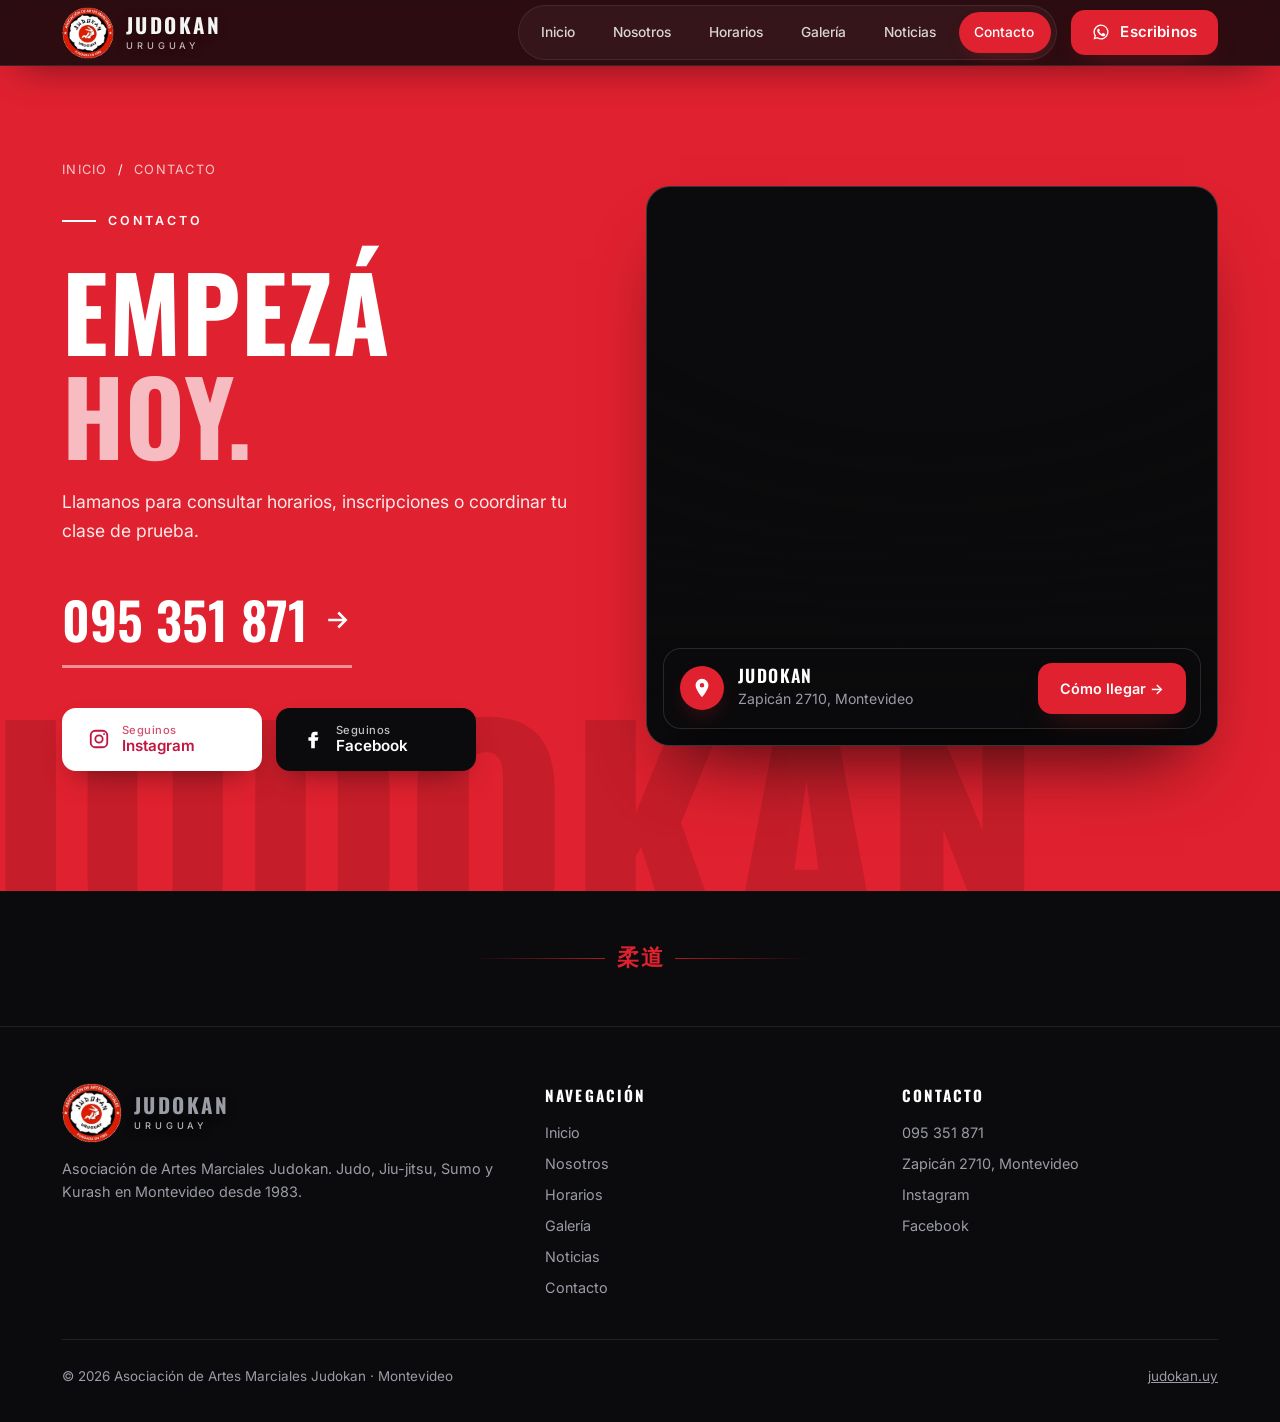
==== contacto.html @ 73a63644 "Menú móvil rehecho: fondo sólido, entrada escalonada y barra flotante oculta con el menú Co-Authored" ====
<!doctype html>
<html lang="es">
<head>
<meta charset="utf-8">
<meta name="viewport" content="width=device-width, initial-scale=1">
<title>Contacto | Judokan Uruguay</title>
<meta name="description" content="Contacto y cómo llegar a la Asociación Judokan, Zapicán 2710, Montevideo. Teléfono 095 351 871.">
<link rel="icon" href="assets/logo.png">
<link rel="preconnect" href="https://fonts.googleapis.com">
<link rel="preconnect" href="https://fonts.gstatic.com" crossorigin>
<link href="https://fonts.googleapis.com/css2?family=Oswald:wght@500;600;700&family=Inter:wght@400;500;600;700&display=swap" rel="stylesheet">
<link rel="stylesheet" href="css/styles.css?v=30">
</head>
<body data-page="contacto" data-header="solid">

<a class="skip" href="#main">Saltar al contenido</a>
<div id="site-header"></div>

<main id="main">
  <section class="contact contact-page">
    <div class="wrap contact-grid">
      <div>
        <div class="crumbs" style="color:rgba(255,255,255,.75)"><a href="index.html" style="color:rgba(255,255,255,.75)">Inicio</a><span style="color:#fff">/</span>Contacto</div>
        <div class="eyebrow reveal">Contacto</div>
        <h1 class="reveal">Empezá <span>hoy.</span></h1>
        <p class="reveal" style="--d:.1s">Llamanos para consultar horarios, inscripciones o coordinar tu clase de prueba.</p>
        <a class="phone reveal" style="--d:.2s" href="tel:+59895351871">095 351 871
          <svg width="30" height="30" viewBox="0 0 24 24" fill="none" stroke="currentColor" stroke-width="2" aria-hidden="true"><path d="M5 12h14M13 6l6 6-6 6"/></svg></a>
        <div class="socials reveal" style="--d:.3s">
          <a class="social-btn social-btn-ig" href="https://www.instagram.com/judokan.uy/" target="_blank" rel="noopener">
            <svg viewBox="0 0 24 24" fill="none" stroke="currentColor" stroke-width="2" aria-hidden="true"><rect x="3" y="3" width="18" height="18" rx="5"/><circle cx="12" cy="12" r="4"/><circle cx="17.5" cy="6.5" r="1" fill="currentColor" stroke="none"/></svg>
            <span class="txt"><small>Seguinos</small>Instagram</span>
          </a>
          <a class="social-btn social-btn-fb" href="https://www.facebook.com/judokan.uy" target="_blank" rel="noopener">
            <svg viewBox="0 0 24 24" fill="currentColor" aria-hidden="true"><path d="M14 8h3V4h-3c-2.8 0-4 1.8-4 4v2H7v4h3v8h4v-8h3l1-4h-4V8z"/></svg>
            <span class="txt"><small>Seguinos</small>Facebook</span>
          </a>
        </div>
      </div>
      <div class="map reveal-s" style="--d:.2s">
        <iframe class="map-frame" src="https://www.google.com/maps?q=-34.877249,-56.1930461&amp;z=17&amp;output=embed" title="Ubicación de Judokan en Google Maps" loading="lazy" referrerpolicy="no-referrer-when-downgrade" allowfullscreen></iframe>
        <div class="map-card">
          <div class="map-info">
            <span class="map-pin" aria-hidden="true"><svg viewBox="0 0 24 24" fill="#fff"><path d="M12 2a7 7 0 00-7 7c0 5.2 7 13 7 13s7-7.8 7-13a7 7 0 00-7-7zm0 9.5A2.5 2.5 0 1112 6.5a2.5 2.5 0 010 5z"/></svg></span>
            <div>
              <strong>Judokan</strong>
              <span>Zapicán 2710, Montevideo</span>
            </div>
          </div>
          <a class="map-btn" href="https://www.google.com/maps/dir/?api=1&amp;destination=-34.877249,-56.1930461" target="_blank" rel="noopener">Cómo llegar →</a>
        </div>
      </div>
    </div>
  </section>
  <div class="divider-kanji" aria-hidden="true"><span>柔道</span></div>

</main>

<div id="site-footer"></div>

<script src="js/layout.js?v=30"></script>
<script src="js/main.js?v=30"></script>
</body>
</html>
---- css/styles.css ----
/* ==========================================================================
   Judokan Uruguay · hoja de estilos principal
   Ver README.md para la guía de estilo y cómo editar.
   ========================================================================== */

/* 1. Variables ------------------------------------------------------------ */
:root{
  --bg:#0b0b0d;
  --bg-2:#131317;
  --bg-3:#1b1b21;
  --line:rgba(255,255,255,.09);
  --text:#f4f4f2;
  --muted:#9a9ca6;
  --red:#e0212f;
  --red-dark:#b8121f;
  --red-glow:rgba(224,33,47,.35);
  --radius:18px;
  --max:1200px;
  --ease:cubic-bezier(.2,.7,.2,1);
  --header-h:76px;
}

/* 2. Base ----------------------------------------------------------------- */
*{box-sizing:border-box}
html{scroll-behavior:smooth;scroll-padding-top:90px}
body{margin:0;background:var(--bg);color:var(--text);font-family:Inter,system-ui,-apple-system,"Segoe UI",Roboto,Arial,sans-serif;line-height:1.6;-webkit-font-smoothing:antialiased;overflow-x:hidden}
img{display:block;max-width:100%}
a{color:inherit}
.wrap{max-width:var(--max);margin:0 auto;padding:0 22px}
h1,h2,h3,.display{font-family:Oswald,Impact,"Arial Narrow",sans-serif;text-transform:uppercase;letter-spacing:.01em;line-height:1.1;margin:0;font-weight:700;padding-top:.04em}
h2{font-size:clamp(2.4rem,6vw,4.6rem)}
h3{font-size:1.4rem}
p{margin:0;color:var(--muted)}
/* Ritmo vertical único: cada sección tiene 96px arriba y abajo (≈ 96px entre bloques). */
section{padding:96px 0;position:relative}
.accent{color:var(--red)}
.skip{position:absolute;left:-999px;top:10px;background:#fff;color:#000;padding:10px 16px;border-radius:8px;z-index:300}
.skip:focus{left:10px}

/* 3. Componentes ---------------------------------------------------------- */
.eyebrow{display:inline-flex;align-items:center;gap:12px;font-size:.78rem;font-weight:600;letter-spacing:.24em;text-transform:uppercase;color:var(--red);margin-bottom:22px}
.eyebrow::before{content:"";width:34px;height:2px;background:var(--red)}
.section-head{display:flex;justify-content:space-between;align-items:flex-end;gap:30px;flex-wrap:wrap;margin-bottom:64px}
.section-head p{max-width:440px}
.link-arrow{display:inline-flex;align-items:center;gap:10px;font-weight:600;text-decoration:none;color:#fff;border-bottom:2px solid var(--red);padding-bottom:4px;transition:gap .4s var(--ease),color .3s}
.link-arrow:hover{gap:18px;color:var(--red)}

/* Botones */
.btn{position:relative;display:inline-flex;align-items:center;justify-content:center;gap:10px;padding:16px 28px;border-radius:999px;font-weight:600;font-size:.95rem;text-decoration:none;overflow:hidden;isolation:isolate;transition:transform .35s var(--ease),box-shadow .35s var(--ease),color .35s,background .35s,border-color .35s;cursor:pointer;border:1.5px solid transparent;white-space:nowrap;font-family:inherit}
.btn::after{content:"";position:absolute;inset:0;background:#fff;transform:translateY(101%);transition:transform .45s var(--ease);z-index:-1;border-radius:inherit}
.btn:hover::after{transform:translateY(0)}
.btn:hover{transform:translateY(-2px)}
.btn svg{width:18px;height:18px;flex:0 0 18px}
.btn-red{background:var(--red);color:#fff;box-shadow:0 14px 34px -12px var(--red-glow)}
.btn-red:hover{color:#000}
.btn-line{border-color:rgba(255,255,255,.35);color:#fff}
.btn-line:hover{color:#000;border-color:#fff}

/* 4. Encabezado y navegación --------------------------------------------- */
.site-header{position:fixed;inset:0 0 auto 0;z-index:100;height:var(--header-h);transition:background .45s var(--ease),backdrop-filter .45s,box-shadow .45s,height .45s var(--ease),border-color .45s;border-bottom:1px solid transparent}
/* Estado 1: sobre el hero, transparente */
.site-header::before{content:"";position:absolute;inset:0 0 -40px 0;background:linear-gradient(180deg,rgba(0,0,0,.55),rgba(0,0,0,0));pointer-events:none;transition:opacity .45s;z-index:-1}
/* Estado 2: al hacer scroll o en páginas internas, vidrio oscuro */
.site-header.scrolled,.site-header.solid{background:rgba(11,11,13,.86);backdrop-filter:blur(16px) saturate(1.2);-webkit-backdrop-filter:blur(16px) saturate(1.2);border-bottom-color:var(--line);box-shadow:0 14px 40px -20px rgba(0,0,0,.7);height:66px}
.site-header.scrolled::before,.site-header.solid::before{opacity:0}

.nav{height:100%;display:flex;align-items:center;justify-content:space-between;gap:24px}
.brand{display:flex;align-items:center;gap:12px;text-decoration:none;flex:0 0 auto}
.seal{width:52px;height:52px;flex:0 0 52px;border-radius:50%;display:block;overflow:hidden;transition:transform .6s var(--ease),filter .4s}
.seal img{width:100%;height:100%;object-fit:contain;display:block}
.brand:hover .seal{transform:scale(1.06)}
.foot-brand .seal{width:60px;height:60px;flex-basis:60px}
.brand-text{font-family:Oswald,sans-serif;font-weight:700;font-size:1.3rem;letter-spacing:.12em;line-height:1;text-shadow:0 2px 12px rgba(0,0,0,.35)}
.brand-text small{display:block;font-family:Inter,sans-serif;font-size:.58rem;letter-spacing:.42em;color:rgba(255,255,255,.7);font-weight:500;margin-top:5px}

.nav-right{display:flex;align-items:center;gap:14px}
.nav-menu ul{display:flex;align-items:center;gap:6px;list-style:none;margin:0;padding:6px;border-radius:999px;background:rgba(255,255,255,.06);border:1px solid rgba(255,255,255,.08)}
.site-header.scrolled .nav-menu ul,.site-header.solid .nav-menu ul{background:rgba(255,255,255,.04)}
.nav-menu a.link{display:block;text-decoration:none;font-size:.86rem;font-weight:500;color:rgba(255,255,255,.82);padding:9px 16px;border-radius:999px;transition:color .3s,background .3s}
.nav-menu a.link:hover{color:#fff;background:rgba(255,255,255,.08)}
/* Píldora deslizante: se mueve sola hasta la opción activa o la que se elige */
.nav-menu ul{position:relative}
.nav-menu a.link{position:relative;z-index:1}
.nav-menu a.link[aria-current="page"]{color:#fff}
.nav-menu ul li.nav-pill{position:absolute;top:6px;bottom:6px;left:0;width:0;margin:0;border-radius:999px;background:var(--red);box-shadow:0 8px 20px -10px var(--red-glow);opacity:0;pointer-events:none;list-style:none;z-index:0}
.nav-menu ul.ready li.nav-pill{transition:left .5s var(--ease),width .5s var(--ease),opacity .3s}
.nav-cta{padding:12px 20px;font-size:.84rem}
.nav-cta svg{width:16px;height:16px}
.nav-cta-mobile{display:none}
.burger{display:none;width:44px;height:44px;border-radius:12px;border:1px solid rgba(255,255,255,.15);background:rgba(255,255,255,.05);cursor:pointer;align-items:center;justify-content:center;position:relative;z-index:201}
.burger span{display:block;width:18px;height:2px;background:#fff;position:relative;transition:background .3s}
.burger span::before,.burger span::after{content:"";position:absolute;left:0;width:18px;height:2px;background:#fff;transition:transform .4s var(--ease)}
.burger span::before{top:-6px}
.burger span::after{top:6px}
.burger[aria-expanded="true"] span{background:transparent}
.burger[aria-expanded="true"] span::before{transform:translateY(6px) rotate(45deg)}
.burger[aria-expanded="true"] span::after{transform:translateY(-6px) rotate(-45deg)}

/* 5. Páginas internas: cabecera de página -------------------------------- */
.page-hero{position:relative;padding:calc(var(--header-h) + 90px) 0 90px;overflow:hidden;background:var(--bg-2);border-bottom:1px solid var(--line)}
.page-hero::before{content:"";position:absolute;inset:0;background:radial-gradient(900px 400px at 85% -10%,rgba(224,33,47,.22),transparent 60%);pointer-events:none}
.page-hero h1{font-size:clamp(3rem,8vw,6.4rem);position:relative}
.page-hero p{margin-top:20px;max-width:620px;font-size:1.08rem;position:relative}
.crumbs{font-size:.8rem;letter-spacing:.1em;text-transform:uppercase;color:var(--muted);margin-bottom:24px;position:relative}
.crumbs a{text-decoration:none;color:var(--muted)}
.crumbs a:hover{color:#fff}
.crumbs span{margin:0 10px;color:var(--red)}

/* 6. Hero (inicio) -------------------------------------------------------- */
.hero{position:relative;min-height:100vh;min-height:100svh;display:flex;align-items:flex-end;overflow:hidden;background:#000}
.hero-bg{position:absolute;inset:-6%;background:url("../assets/jk_1.jpeg") center 25%/cover no-repeat;animation:kenburns 22s ease-in-out infinite alternate;will-change:transform}
.hero::after{content:"";position:absolute;inset:0;background:linear-gradient(90deg,rgba(11,11,13,.92) 0%,rgba(11,11,13,.55) 50%,rgba(11,11,13,.2) 100%),linear-gradient(0deg,var(--bg) 0%,rgba(11,11,13,0) 45%)}
.hero-content{position:relative;z-index:2;padding-top:160px;padding-bottom:150px;max-width:920px}
.hero h1{font-size:clamp(3.6rem,11vw,9.4rem);line-height:.86;font-weight:700}
.hero h1 .line{display:block;overflow:hidden;padding-bottom:.06em}
.hero h1 .line span{display:inline-block;transform:translateY(110%);animation:rise 1.1s var(--ease) forwards}
.hero h1 .line:nth-child(2) span{animation-delay:.15s}
.hero h1 .line:nth-child(3) span{animation-delay:.3s;color:var(--red)}
.hero-lead{margin-top:28px;max-width:520px;font-size:clamp(1rem,1.5vw,1.14rem);color:rgba(255,255,255,.78);opacity:0;animation:fade .9s .6s var(--ease) forwards}
.hero-actions{display:flex;flex-wrap:wrap;gap:14px;margin-top:38px;opacity:0;animation:fade .9s .8s var(--ease) forwards}
.hero .eyebrow{opacity:0;animation:fade .8s .2s var(--ease) forwards}
.scroll-cue{position:absolute;right:40px;bottom:150px;z-index:2;writing-mode:vertical-rl;font-size:.72rem;letter-spacing:.3em;text-transform:uppercase;color:var(--muted);display:flex;align-items:center;gap:14px}
.scroll-cue::after{content:"";width:1px;height:70px;background:linear-gradient(var(--red),transparent);animation:cue 2s infinite}

@keyframes kenburns{from{transform:scale(1) translate3d(0,0,0)}to{transform:scale(1.12) translate3d(-1.5%,-1%,0)}}
@keyframes rise{to{transform:translateY(0)}}
@keyframes fade{from{opacity:0;transform:translateY(18px)}to{opacity:1;transform:none}}
@keyframes cue{0%{transform:scaleY(0);transform-origin:top}50%{transform:scaleY(1);transform-origin:top}51%{transform-origin:bottom}100%{transform:scaleY(0);transform-origin:bottom}}
/* Bandas infinitas: el track tiene 5 copias idénticas, así que desplazar 1/5 y volver a empezar es continuo */
@keyframes marquee{from{transform:translateX(0)}to{transform:translateX(-20%)}}
@keyframes marquee-rev{from{transform:translateX(-20%)}to{transform:translateX(0)}}

/* 7. Marquesina ------------------------------------------------------------ */
/* Banda giratoria: ancho fijo en vw (no en %) para que siempre cubra la pantalla,
   incluso en ventanas angostas o minimizadas. */
/* main recorta el desborde horizontal: sin esto, los 120vw de la banda empujan la página. */
main{overflow-x:clip}
html{overflow-x:hidden}
.marquee{position:relative;z-index:3;width:120vw;max-width:none;margin:-30px 0 0 -10vw;background:var(--red);color:#fff;overflow:hidden;white-space:nowrap;padding:18px 0;transform:rotate(-1.4deg);transform-origin:50% 50%;backface-visibility:hidden;will-change:transform;box-shadow:0 20px 40px -20px rgba(0,0,0,.6)}
.marquee-track{display:inline-flex;animation:marquee 40s linear infinite;will-change:transform}
.marquee-track.rev{animation:marquee-rev 52s linear infinite}
/* Segunda banda: fina, oscura, sentido contrario y con texto contorneado */
/* Divisores de sección (variantes) ----------------------------------------
   .divider-kanji   minimalista: 柔道 entre dos líneas rojas
   .divider-quote   lema grande con contorno
   .divider-band    banda negra inclinada (Sobre nosotros) */
.divider-kanji{display:flex;align-items:center;gap:12px;max-width:380px;margin:56px auto;padding:0 22px}
.divider-kanji::before,.divider-kanji::after{content:"";flex:1;height:1px;background:linear-gradient(90deg,transparent,rgba(224,33,47,.75))}
.divider-kanji::after{background:linear-gradient(270deg,transparent,rgba(224,33,47,.75))}
.divider-kanji span{font-family:"Yu Gothic","Meiryo","Hiragino Sans",sans-serif;font-size:1.4rem;font-weight:700;line-height:1;letter-spacing:.12em;margin-right:-.12em;color:var(--red);white-space:nowrap;flex:0 0 auto}
.divider-quote{margin:88px auto;max-width:var(--max);padding:0 22px;text-align:center;user-select:none}
.divider-quote span{display:inline-block;font-family:Oswald,sans-serif;font-weight:700;text-transform:uppercase;font-size:clamp(1.9rem,4.2vw,3.4rem);line-height:1.15;letter-spacing:.06em;color:transparent;-webkit-text-stroke:1px rgba(255,255,255,.3)}
.divider-quote span em{font-style:normal;color:var(--red);-webkit-text-stroke:0}
/* Divisor independiente: la banda negra va sola, entre dos secciones */
.divider-band{position:relative;margin:56px 0;padding:28px 0;overflow:hidden}
.marquee-2{background:#0b0b0d;color:#fff;margin:0 0 0 -10vw;padding:14px 0;transform:rotate(1.4deg);box-shadow:0 18px 36px -20px rgba(0,0,0,.9);border-top:1px solid rgba(224,33,47,.6);border-bottom:1px solid rgba(224,33,47,.6)}
.marquee-2 span{font-size:1.05rem;color:rgba(255,255,255,.9);padding:0 22px;gap:22px;letter-spacing:.08em}
.marquee-2 span::after{background:var(--red);width:6px;height:6px}
.marquee span.ol{color:transparent;-webkit-text-stroke:1.2px #fff;letter-spacing:.1em}
.marquee span{font-family:Oswald,sans-serif;font-size:1.6rem;font-weight:600;text-transform:uppercase;letter-spacing:.06em;padding:0 26px;display:inline-flex;align-items:center;gap:26px}
.marquee span::after{content:"";width:10px;height:10px;background:#fff;transform:rotate(45deg)}

/* 8. Estadísticas ---------------------------------------------------------- */
.stats{display:grid;grid-template-columns:repeat(4,1fr);border-top:1px solid var(--line);border-bottom:1px solid var(--line);margin-top:90px}
.stat{padding:56px 24px;text-align:center;border-right:1px solid var(--line)}
.stat:last-child{border-right:0}
.stat b{display:block;font-family:Oswald,sans-serif;font-size:clamp(3rem,6vw,5rem);font-weight:700;line-height:1;color:#fff}
.stat b em{font-style:normal;color:var(--red)}
.stat span{display:block;margin-top:12px;font-size:.82rem;letter-spacing:.14em;text-transform:uppercase;color:var(--muted)}

/* 9. Nosotros -------------------------------------------------------------- */
.about{display:grid;grid-template-columns:1.05fr 1fr;gap:80px;align-items:center}
.about-media{position:relative}
.about-media .frame{position:absolute;inset:26px -26px -26px 26px;border:2px solid var(--red);border-radius:var(--radius);z-index:0}
.about-media img{position:relative;z-index:1;width:100%;aspect-ratio:4/5;object-fit:cover;border-radius:var(--radius);filter:saturate(.9) contrast(1.05)}
/* Caja de dato destacado: queda dentro de la foto, en la esquina inferior izquierda */
.badge{position:absolute;z-index:2;left:20px;bottom:20px;display:flex;align-items:baseline;gap:12px;padding:14px 20px;border-radius:14px;background:rgba(11,11,13,.82);backdrop-filter:blur(10px);-webkit-backdrop-filter:blur(10px);border:1px solid rgba(255,255,255,.14);box-shadow:0 20px 40px -18px rgba(0,0,0,.8)}
.badge b{display:block;font-family:Oswald,sans-serif;font-size:2.4rem;font-weight:700;line-height:1;color:var(--red)}
.badge span{font-size:.72rem;letter-spacing:.14em;text-transform:uppercase;color:#fff;font-weight:600;line-height:1.3;max-width:9em}
.about h2{margin-bottom:28px}
.about p{font-size:1.05rem}
.about p+p{margin-top:18px}
.about .link-arrow{margin-top:34px}
.disciplines{display:flex;flex-wrap:wrap;gap:10px;margin-top:34px}
.disciplines span{padding:10px 18px;border-radius:999px;border:1px solid var(--line);background:var(--bg-2);font-size:.88rem;font-weight:500;color:#fff;transition:all .35s var(--ease)}
.disciplines span:hover{border-color:var(--red);background:rgba(224,33,47,.1);transform:translateY(-2px)}

/* Página Sobre nosotros: bloques de historia */
.timeline{display:grid;grid-template-columns:repeat(3,1fr);gap:22px}
.tl-item{background:var(--bg-2);border:1px solid var(--line);border-radius:var(--radius);padding:34px 30px;position:relative;overflow:hidden}
.tl-item::before{content:"";position:absolute;left:0;top:0;height:3px;width:100%;background:var(--red);transform:scaleX(0);transform-origin:left;transition:transform .6s var(--ease)}
.tl-item:hover::before{transform:scaleX(1)}
.tl-year{font-family:Oswald,sans-serif;font-size:3rem;font-weight:700;color:var(--red);line-height:1}
.tl-item h3{margin:14px 0 10px;font-size:1.25rem}
.values-grid{display:grid;grid-template-columns:repeat(3,1fr);gap:22px}
.value{background:var(--bg-2);border:1px solid var(--line);border-radius:var(--radius);padding:34px 30px;transition:transform .5s var(--ease),border-color .4s}
.value:hover{transform:translateY(-6px);border-color:rgba(224,33,47,.4)}
.value i{display:block;font-style:normal;font-family:Oswald,sans-serif;font-size:.9rem;letter-spacing:.2em;color:var(--red);margin-bottom:18px}
.value h3{margin-bottom:10px}

/* 10. Equipo --------------------------------------------------------------- */
.team-sec{background:var(--bg-2)}
.team{display:grid;grid-template-columns:repeat(4,1fr);gap:22px}
.member{position:relative;border-radius:var(--radius);overflow:hidden;aspect-ratio:3/4;background:var(--bg-3);isolation:isolate}
.member img{position:absolute;inset:0;width:100%;height:100%;object-fit:cover;object-position:center 15%;filter:grayscale(1) contrast(1.05);transition:transform 1s var(--ease),filter .6s}
.member:hover img{transform:scale(1.07);filter:grayscale(0) contrast(1.02)}
.member::after{content:"";position:absolute;inset:0;background:linear-gradient(0deg,rgba(0,0,0,.92) 0%,rgba(0,0,0,.1) 55%,transparent 70%);z-index:1}
.member .info{position:absolute;left:0;right:0;bottom:0;padding:24px;z-index:2;transition:transform .5s var(--ease)}
.member:hover .info{transform:translateY(-6px)}
.member .role{font-size:.7rem;letter-spacing:.22em;text-transform:uppercase;color:#ff5a64;font-weight:600;margin-bottom:6px}
.member h3{font-size:1.5rem;color:#fff}
.member .bar{position:absolute;top:0;left:0;height:4px;width:0;background:var(--red);z-index:3;transition:width .6s var(--ease)}
.member:hover .bar{width:100%}

/* 11. Horarios ------------------------------------------------------------- */
.sched-grid{display:grid;grid-template-columns:repeat(3,1fr);gap:22px}
.sched{position:relative;display:flex;flex-direction:column;background:var(--bg-2);border:1px solid var(--line);border-radius:var(--radius);padding:40px 34px;overflow:hidden;transition:transform .5s var(--ease),border-color .4s}
.sched::before{content:"";position:absolute;left:0;top:0;bottom:0;width:4px;background:var(--red);transform:scaleY(0);transform-origin:top;transition:transform .6s var(--ease)}
.sched:hover{transform:translateY(-6px);border-color:rgba(224,33,47,.4)}
.sched:hover::before{transform:scaleY(1)}
.sched .day{font-family:Oswald,sans-serif;font-size:1.9rem;line-height:1.05;text-transform:uppercase;min-height:2.1em;margin-bottom:24px}
.sched .slots{flex:1;display:flex;flex-direction:column;justify-content:space-between}
.sched .slot{display:flex;justify-content:space-between;align-items:baseline;gap:16px;padding:16px 0;border-top:1px solid var(--line)}
.sched .slot:first-child{border-top:0;padding-top:0}
.sched .slot span{font-size:.95rem;color:var(--muted)}
.sched .slot b{font-family:Oswald,sans-serif;font-size:2rem;font-weight:600;color:#fff;white-space:nowrap;line-height:1}
.sched .slot b small{font-size:.9rem;color:var(--red);margin-left:4px}
.sched .slots.single{justify-content:center}
.sched .slots.single .slot{flex-direction:column;align-items:flex-start;border-top:0;padding:0}
.sched .slots.single .slot b{font-size:4.2rem;margin-top:8px}

/* 12. Galería -------------------------------------------------------------- */
.gallery{display:grid;grid-template-columns:repeat(4,1fr);grid-auto-rows:260px;gap:14px}
.gallery figure{margin:0;position:relative;border-radius:14px;overflow:hidden;cursor:zoom-in;background:var(--bg-3)}
.gallery figure:nth-child(1){grid-column:span 2;grid-row:span 2}
.gallery figure:nth-child(4){grid-row:span 2}
.gallery img{width:100%;height:100%;object-fit:cover;transition:transform 1s var(--ease),filter .6s;filter:saturate(.85)}
.gallery figure:hover img{transform:scale(1.08);filter:saturate(1.1)}
.gallery figure::after{content:"+";position:absolute;right:16px;bottom:12px;width:44px;height:44px;border-radius:50%;background:var(--red);color:#fff;display:grid;place-items:center;font-size:1.6rem;opacity:0;transform:scale(.5);transition:all .45s var(--ease)}
.gallery figure:hover::after{opacity:1;transform:scale(1)}
.lightbox{position:fixed;inset:0;background:rgba(0,0,0,.94);display:none;align-items:center;justify-content:center;z-index:200;padding:24px;cursor:zoom-out}
.lightbox.open{display:flex;animation:fade .4s var(--ease)}
.lightbox img{max-width:min(1100px,96vw);max-height:88vh;border-radius:12px;box-shadow:0 30px 80px rgba(0,0,0,.6)}

/* 13. Noticias: tarjetas y listado ---------------------------------------- */
.news-grid{display:grid;grid-template-columns:repeat(3,1fr);gap:24px}
.news-card{display:flex;flex-direction:column;background:var(--bg-2);border:1px solid var(--line);border-radius:var(--radius);overflow:hidden;text-decoration:none;transition:transform .5s var(--ease),border-color .4s,box-shadow .5s var(--ease)}
.news-card:hover{transform:translateY(-6px);border-color:rgba(224,33,47,.4);box-shadow:0 30px 60px -30px rgba(0,0,0,.8)}
.news-card .thumb{aspect-ratio:16/10;overflow:hidden;background:var(--bg-3);position:relative}
.news-card .thumb img{width:100%;height:100%;object-fit:cover;transition:transform 1s var(--ease)}
.news-card:hover .thumb img{transform:scale(1.07)}
.news-card .body{padding:26px 26px 30px;display:flex;flex-direction:column;flex:1}
.news-card h3{font-size:1.45rem;color:#fff;margin:14px 0 10px}
.news-card p{font-size:.96rem;flex:1}
.news-card .more{margin-top:20px;font-weight:600;font-size:.88rem;color:#fff;display:inline-flex;gap:8px;align-items:center}
.news-card .more span{transition:transform .4s var(--ease);color:var(--red)}
.news-card:hover .more span{transform:translateX(6px)}
.tag{display:inline-block;padding:6px 12px;border-radius:999px;font-size:.7rem;font-weight:700;letter-spacing:.14em;text-transform:uppercase;background:rgba(224,33,47,.14);color:#ff5a64;border:1px solid rgba(224,33,47,.35)}
.news-meta{display:flex;gap:12px;align-items:center;flex-wrap:wrap;font-size:.82rem;color:var(--muted)}
.filters{display:flex;gap:10px;flex-wrap:wrap;margin-bottom:40px}
.filter{padding:10px 18px;border-radius:999px;border:1px solid var(--line);background:transparent;color:#fff;font-size:.88rem;font-weight:500;cursor:pointer;font-family:inherit;transition:all .3s}
.filter:hover{border-color:var(--red)}
.filter[aria-pressed="true"]{background:var(--red);border-color:var(--red)}
.empty{grid-column:1/-1;padding:60px 20px;text-align:center;border:1px dashed var(--line);border-radius:var(--radius);color:var(--muted)}

/* Noticia individual */
.article-wrap{padding:150px 0 110px}
.article{max-width:800px;margin:0 auto}
.article-head{margin-bottom:34px}
.article-title{font-size:clamp(2.2rem,4.6vw,3.4rem);line-height:1.12;margin:20px 0 0}
.article-cover{display:block;width:100%;aspect-ratio:16/9;object-fit:cover;object-position:center;border-radius:var(--radius);margin:0 0 44px;box-shadow:0 30px 60px -30px rgba(0,0,0,.8);background:var(--bg-3)}
.article-body p{font-size:1.08rem;line-height:1.8;color:#c9cbd2;margin-bottom:1.25em}
.article-body p:first-child{font-size:1.2rem;color:#fff}
.article-foot{margin-top:60px;padding-top:30px;border-top:1px solid var(--line);display:flex;justify-content:space-between;align-items:center;flex-wrap:wrap;gap:16px}
.not-found{text-align:center;padding:140px 0}

/* 14. Contacto ------------------------------------------------------------- */
.contact{background:var(--red);color:#fff;overflow:hidden}
.contact::before{content:"JUDOKAN";position:absolute;left:-2%;bottom:-70px;font-family:Oswald,sans-serif;font-weight:700;font-size:clamp(7rem,22vw,20rem);line-height:1;color:rgba(0,0,0,.12);pointer-events:none;white-space:nowrap}
.contact-grid{position:relative;display:grid;grid-template-columns:1fr 1.1fr;gap:64px;align-items:center}
.contact h2{color:#fff;font-size:clamp(3rem,8vw,6.6rem)}
.contact .eyebrow{color:#fff}
.contact .eyebrow::before{background:#fff}
.contact p{color:rgba(255,255,255,.9);font-size:1.1rem;margin-top:22px;max-width:520px}
.phone{display:inline-flex;align-items:center;gap:14px;margin-top:34px;font-family:Oswald,sans-serif;font-size:clamp(2rem,4.5vw,3.2rem);font-weight:600;text-decoration:none;color:#fff;border-bottom:3px solid rgba(255,255,255,.5);padding-bottom:4px;transition:border-color .3s,gap .4s var(--ease)}
.phone:hover{border-color:#fff;gap:22px}
.socials{display:flex;gap:14px;margin-top:40px;flex-wrap:wrap}
.social-btn{display:inline-flex;align-items:center;gap:12px;padding:16px 26px;border-radius:14px;text-decoration:none;font-weight:600;font-size:.95rem;min-width:200px;transition:transform .35s var(--ease),background .35s,color .35s,box-shadow .35s}
.social-btn svg{width:22px;height:22px;flex:0 0 22px}
.social-btn small{display:block;font-size:.7rem;font-weight:500;opacity:.75;letter-spacing:.04em;line-height:1.2}
.social-btn .txt{display:flex;flex-direction:column;line-height:1.2}
.social-btn-ig{background:#fff;color:#c0163f;box-shadow:0 14px 30px -14px rgba(0,0,0,.5)}
.social-btn-fb{background:#0b0b0d;color:#fff;box-shadow:0 14px 30px -14px rgba(0,0,0,.5)}
.social-btn:hover{transform:translateY(-3px);box-shadow:0 20px 40px -14px rgba(0,0,0,.6)}
.social-btn-ig:hover{background:#0b0b0d;color:#fff}
.social-btn-fb:hover{background:#1f1f25}
/* Mapa de Google Maps con estilo oscuro de marca y tarjeta de dirección */
.map{position:relative;height:520px;border-radius:24px;overflow:hidden;border:1px solid rgba(255,255,255,.18);background:#0b0b0d;box-shadow:0 40px 70px -34px rgba(0,0,0,.75)}
.map-frame{position:absolute;inset:0;width:100%;height:100%;border:0;display:block;
  /* Mapa oscuro: invierte los colores claros y reduce saturación para que combine con la marca */
  filter:invert(.9) hue-rotate(180deg) saturate(.55) brightness(.9) contrast(.95)}
.map::after{content:"";position:absolute;inset:0;pointer-events:none;background:linear-gradient(0deg,rgba(11,11,13,.7) 0%,rgba(11,11,13,0) 38%),radial-gradient(120% 80% at 50% 0%,transparent 55%,rgba(11,11,13,.45) 100%)}
.map-card{position:absolute;left:16px;right:16px;bottom:16px;z-index:2;display:flex;align-items:center;justify-content:space-between;gap:16px;padding:14px 14px 14px 16px;border-radius:18px;background:rgba(11,11,13,.82);backdrop-filter:blur(12px);-webkit-backdrop-filter:blur(12px);border:1px solid rgba(255,255,255,.12);box-shadow:0 20px 40px -18px rgba(0,0,0,.8)}
.map-info{display:flex;align-items:center;gap:14px;min-width:0}
.map-pin{width:44px;height:44px;flex:0 0 44px;border-radius:50%;background:var(--red);display:grid;place-items:center;box-shadow:0 10px 24px -8px var(--red-glow)}
.map-pin svg{width:22px;height:22px}
.map-info strong{display:block;font-family:Oswald,sans-serif;font-size:1.1rem;font-weight:600;letter-spacing:.08em;text-transform:uppercase;color:#fff;line-height:1.1}
.map-info span:last-child{display:block;font-size:.88rem;color:var(--muted);margin-top:2px;white-space:nowrap;overflow:hidden;text-overflow:ellipsis}
.map-btn{flex:0 0 auto;display:inline-flex;align-items:center;gap:8px;padding:13px 22px;border-radius:999px;background:var(--red);color:#fff;font-weight:600;font-size:.9rem;text-decoration:none;white-space:nowrap;transition:background .3s,color .3s,transform .3s var(--ease)}
.map-btn:hover{background:#fff;color:#000;transform:translateY(-2px)}

/* 15. Pie de página -------------------------------------------------------- */
.site-footer{padding:56px 0 34px;border-top:1px solid var(--line);color:var(--muted);font-size:.9rem;background:var(--bg)}
.foot-grid{display:grid;grid-template-columns:1.4fr 1fr 1fr;gap:40px;margin-bottom:40px}
.foot-grid h4{margin:0 0 14px;font-family:Oswald,sans-serif;font-size:.95rem;letter-spacing:.14em;text-transform:uppercase;color:#fff}
.foot-grid ul{list-style:none;margin:0;padding:0;display:grid;gap:8px}
.foot-grid a{color:var(--muted);text-decoration:none;transition:color .3s}
.foot-grid a:hover{color:#fff}
.foot-bottom{display:flex;justify-content:space-between;align-items:center;flex-wrap:wrap;gap:16px;padding-top:26px;border-top:1px solid var(--line);font-size:.84rem}

/* 15b. Accesos rápidos (inicio), bandas de llamada y página de contacto */
.quick{padding:0 0 96px}
.quick-grid{display:grid;grid-template-columns:repeat(3,1fr);gap:22px}
.quick-card{display:flex;flex-direction:column;gap:12px;padding:38px 34px;background:var(--bg-2);border:1px solid var(--line);border-radius:var(--radius);text-decoration:none;transition:transform .5s var(--ease),border-color .4s,background .4s}
.quick-card:hover{transform:translateY(-6px);border-color:rgba(224,33,47,.45);background:var(--bg-3)}
.quick-card .eyebrow{margin-bottom:6px}
.quick-card h3{color:#fff;font-size:1.7rem}
.quick-card p{flex:1}
.quick-card .link-arrow{align-self:flex-start;margin-top:10px}
.sched-note{margin-top:30px;color:var(--muted);font-size:.95rem;text-align:center}
.news-section{padding-top:72px}
.contact-band{position:relative;display:flex;justify-content:space-between;align-items:center;gap:40px;flex-wrap:wrap}
.contact-band h2{color:#fff;font-size:clamp(2.2rem,4.5vw,3.6rem)}
.contact-band h2 span{color:rgba(255,255,255,.7)}
.contact-band p{color:rgba(255,255,255,.9);margin-top:14px}
.contact-band .eyebrow{color:#fff}
.contact-band .eyebrow::before{background:#fff}
.btn-white{background:#fff;color:var(--red);box-shadow:0 14px 34px -14px rgba(0,0,0,.45)}
.btn-white:hover{color:#000}
.contact-page{padding:160px 0 120px}
.contact-page h1{color:#fff;font-size:clamp(3rem,8vw,6.6rem);line-height:1.02}
.contact-page h1 span{color:rgba(255,255,255,.7)}
.contact-page .map{height:560px}
.contact-page::before{content:"JUDOKAN";position:absolute;left:-2%;bottom:-70px;font-family:Oswald,sans-serif;font-weight:700;font-size:clamp(7rem,22vw,20rem);line-height:1;color:rgba(0,0,0,.12);pointer-events:none;white-space:nowrap}
.foot-brand{margin-bottom:14px}
/* Inicio: tira de galería (6 fotos parejas) y banda de cierre */
.gallery.gallery-home{grid-template-columns:repeat(3,1fr);grid-auto-rows:240px}
.gallery.gallery-home figure:nth-child(n){grid-column:auto;grid-row:auto}
.home-cta{padding:96px 0;min-height:0}
.home-cta::before{display:none}
.home-cta .contact-band{align-items:center}
.home-cta .btn{min-width:200px;font-size:1rem;padding:18px 28px}
.home-cta .btn-line{color:#fff}
.cta-actions{display:flex;gap:14px;flex-wrap:wrap}
@media (max-width:600px){
  .gallery.gallery-home{grid-template-columns:1fr 1fr;grid-auto-rows:200px}
  .cta-actions{width:100%}
  .cta-actions .btn{flex:1 1 100%}
}
.foot-brand{margin-bottom:14px}

/* 15c. Sistema de botones unificado (mismo estilo que Instagram/Facebook) --
   Todas las variantes comparten radio, altura, ícono y animación de hover.
   Variantes: .btn-red (principal), .btn-light (blanco), .btn-dark (negro),
   .btn-line (vidrio, para fondos oscuros o rojos). */
.btn{position:relative;display:inline-flex;align-items:center;justify-content:center;gap:10px;padding:16px 26px;border-radius:14px;font-family:inherit;font-weight:600;font-size:.94rem;line-height:1.2;letter-spacing:.01em;text-decoration:none;white-space:nowrap;cursor:pointer;border:1px solid transparent;transition:transform .35s var(--ease),box-shadow .35s var(--ease),background .35s,color .35s,border-color .35s}
.btn::after{display:none}
.btn:hover{transform:translateY(-3px)}
.btn svg{width:18px;height:18px;flex:0 0 18px}
.btn-red{background:var(--red);color:#fff;box-shadow:0 14px 30px -14px var(--red-glow)}
.btn-red:hover{background:#ff2d3b;color:#fff;box-shadow:0 22px 40px -14px var(--red-glow)}
.btn-dark{background:#0b0b0d;color:#fff;border-color:rgba(255,255,255,.12);box-shadow:0 14px 30px -14px rgba(0,0,0,.6)}
.btn-dark:hover{background:#1f1f25;box-shadow:0 22px 40px -14px rgba(0,0,0,.8)}
.btn-light,.btn-white{background:#fff;color:var(--red);box-shadow:0 14px 30px -14px rgba(0,0,0,.45)}
.btn-light:hover,.btn-white:hover{background:#f2f2f2;color:var(--red-dark);box-shadow:0 22px 40px -14px rgba(0,0,0,.55)}
.btn-line{background:rgba(255,255,255,.08);color:#fff;border-color:rgba(255,255,255,.24);backdrop-filter:blur(8px);-webkit-backdrop-filter:blur(8px)}
.btn-line:hover{background:rgba(255,255,255,.16);border-color:rgba(255,255,255,.45);color:#fff}

/* Enlaces con flecha: ahora son botones compactos */
.link-arrow{display:inline-flex;align-items:center;gap:10px;padding:13px 20px;border-radius:14px;background:rgba(255,255,255,.06);border:1px solid rgba(255,255,255,.16);color:#fff;font-weight:600;font-size:.92rem;text-decoration:none;box-shadow:0 0 0 rgba(224,33,47,0);transition:transform .35s var(--ease),background .35s,border-color .35s,color .35s,gap .35s var(--ease),box-shadow .35s var(--ease)}
.link-arrow:hover{background:var(--red);border-color:var(--red);color:#fff;transform:translateY(-3px);gap:14px;box-shadow:0 18px 36px -14px var(--red-glow)}
.link-arrow:active{transform:translateY(-1px)}

/* Filtros de noticias */
.filter{padding:12px 20px;border-radius:14px;border:1px solid var(--line);background:var(--bg-2);color:#fff;font-weight:600;font-size:.9rem;font-family:inherit;cursor:pointer;transition:transform .35s var(--ease),background .35s,border-color .35s}
.filter:hover{border-color:rgba(224,33,47,.6);transform:translateY(-2px)}
.filter[aria-pressed="true"]{background:var(--red);border-color:var(--red);box-shadow:0 14px 30px -14px var(--red-glow)}

/* Botón del mapa y botón de la navbar */
.map-btn{border-radius:14px;padding:14px 22px;background:var(--red);color:#fff;box-shadow:0 14px 30px -14px var(--red-glow)}
.map-btn:hover{background:#fff;color:#000}
.nav-cta{border-radius:14px;padding:12px 20px}
.nav-menu .nav-cta-mobile{display:none}

.center-link{text-align:center}
/* Equipo en Sobre nosotros: destacado del Sensei + fila compacta */
.feature{display:grid;grid-template-columns:1fr 1.2fr;margin:0 0 22px;border:1px solid var(--line);border-radius:var(--radius);overflow:hidden;background:var(--bg-2)}
/* Foto destacada: misma caja (4:5) para cualquier integrante */
.feature img{width:100%;height:auto;aspect-ratio:4/5;object-fit:cover;object-position:center 18%;display:block;align-self:start}
.feature .fbody{padding:48px 44px;display:flex;flex-direction:column;justify-content:center}
.feature-name{font-size:2.4rem;color:#fff;margin:6px 0 16px}
.feature p{font-size:1.04rem;max-width:520px}
.roster{display:grid;grid-template-columns:repeat(4,1fr);gap:18px}
@media (max-width:1040px){.roster{grid-template-columns:repeat(2,1fr)}}
@media (max-width:600px){.roster{grid-template-columns:1fr}}
.roster-item{display:flex;align-items:center;gap:18px;padding:18px 22px;border:1px solid var(--line);border-radius:var(--radius);background:var(--bg-2);color:inherit;font:inherit;text-align:left;cursor:pointer;transition:transform .4s var(--ease),border-color .4s,background .4s,box-shadow .4s}
.roster-item:hover{transform:translateY(-4px);border-color:rgba(224,33,47,.45)}
.roster-item:focus-visible{outline:2px solid var(--red);outline-offset:3px}
.roster-item[aria-pressed="true"]{border-color:var(--red);background:var(--bg-3);box-shadow:0 18px 36px -18px var(--red-glow)}
.roster-item img{width:76px;height:76px;flex:0 0 76px;border-radius:50%;object-fit:cover;object-position:center 15%;box-shadow:0 0 0 3px var(--bg-3)}
.roster-item .rname{display:block;font-family:Oswald,sans-serif;font-size:1.25rem;font-weight:600;text-transform:uppercase;color:#fff;line-height:1.15}
.roster-item .role{display:block}
/* Cambio del destacado: fade suave entre perfiles */
.feature .fbody,.feature img{transition:opacity .26s var(--ease)}
.feature.switching .fbody,.feature.switching img{opacity:0}
.roster-item .role{font-size:.7rem;letter-spacing:.2em;text-transform:uppercase;color:#ff5a64;font-weight:600;margin-bottom:4px}
.roster-item h3{font-size:1.25rem;color:#fff}
@media (max-width:900px){
  .feature{grid-template-columns:1fr}
  .feature img{aspect-ratio:1/1}
  .feature .fbody{padding:30px 26px}
  .feature-name{font-size:2rem}
  .roster{grid-template-columns:1fr}
}

/* Disciplinas: cuatro tarjetas en fila (2 en tablet, 1 en móvil) */
.values-grid{grid-template-columns:repeat(4,1fr);gap:20px}
.value{padding:30px 26px}
.value i{margin-bottom:14px}
@media (max-width:1040px){.values-grid{grid-template-columns:1fr 1fr}}
@media (max-width:600px){.values-grid{grid-template-columns:1fr}}

/* Menú móvil: fondo sólido, sin óvalo, entrada escalonada (solo transform y opacity) */
@media (max-width:900px){
  .nav-menu{background:#0b0b0d;opacity:0;visibility:hidden;transition:opacity .35s var(--ease),visibility .35s}
  .nav-menu.open{opacity:1;visibility:visible}
  .site-header .nav-menu ul,.site-header.solid .nav-menu ul,.site-header.scrolled .nav-menu ul{background:none;border:0;box-shadow:none;padding:0}
  .nav-menu a.link{opacity:0;transform:translateY(16px);transition:opacity .45s var(--ease),transform .45s var(--ease),color .3s}
  .nav-menu.open a.link{opacity:1;transform:none}
  .nav-menu.open ul li:nth-child(2) a.link{transition-delay:.08s}
  .nav-menu.open ul li:nth-child(3) a.link{transition-delay:.14s}
  .nav-menu.open ul li:nth-child(4) a.link{transition-delay:.20s}
  .nav-menu.open ul li:nth-child(5) a.link{transition-delay:.26s}
  .nav-menu.open ul li:nth-child(6) a.link{transition-delay:.32s}
  .nav-menu .nav-cta-mobile{opacity:0;transform:translateY(16px);transition:opacity .45s var(--ease),transform .45s var(--ease)}
  .nav-menu.open .nav-cta-mobile{opacity:1;transform:none;transition-delay:.38s}
  .mobile-dock{transition:opacity .3s var(--ease),transform .3s var(--ease)}
  body.menu-open .mobile-dock{opacity:0;transform:translateY(20px);pointer-events:none}
}

/* Barra de acción fija (solo celular) */
.mobile-dock{display:none}
@media (max-width:600px){
  .mobile-dock{position:fixed;left:12px;right:12px;bottom:14px;z-index:150;display:grid;grid-template-columns:1fr 1fr;gap:10px;padding:8px;border-radius:20px;background:rgba(11,11,13,.86);backdrop-filter:blur(14px);-webkit-backdrop-filter:blur(14px);border:1px solid rgba(255,255,255,.12);box-shadow:0 22px 44px -14px rgba(0,0,0,.85)}
  .mobile-dock a{display:flex;align-items:center;justify-content:center;gap:8px;padding:14px 10px;border-radius:14px;font-weight:600;font-size:.94rem;text-decoration:none;color:#fff}
  .mobile-dock a svg{width:18px;height:18px;flex:0 0 18px}
  .mobile-dock .dock-call{background:var(--red);box-shadow:0 12px 26px -12px var(--red-glow)}
  .mobile-dock .dock-wa{background:#fff;color:#0b0b0d}
  body{padding-bottom:86px}
}

/* Revisión móvil: tarjetas de acceso rápido en una columna */
@media (max-width:900px){
  .quick-grid{grid-template-columns:1fr;gap:16px}
  .quick-card{padding:30px 26px}
}
@media (max-width:600px){
  .hero .eyebrow{font-size:.66rem;letter-spacing:.16em;line-height:1.5;margin-bottom:16px}
  .hero .eyebrow::before{width:22px}
  .quick-card h3{font-size:1.5rem}
  .link-arrow{font-size:.84rem;padding:11px 16px}
  .btn{padding:15px 22px}
}

/* Estadísticas: el contador debe heredar el tamaño grande (la regla de etiquetas le pisaba el estilo) */
.stat b span{display:inline;margin:0;font-size:inherit;letter-spacing:inherit;text-transform:none;color:inherit;font-weight:inherit}
.stat b em{font-size:inherit}

/* Legibilidad del eyebrow del hero sobre la foto */
.hero .eyebrow{text-shadow:0 2px 14px rgba(0,0,0,.75);color:#ff5a64}

/* 15d. Proporciones: etiquetas de categoría y botones de enlace más discretos */
.tag{padding:4px 10px;border-radius:8px;font-size:.62rem;letter-spacing:.12em;line-height:1.3}
.news-meta{gap:10px;font-size:.78rem}
.news-card .body{padding:22px 22px 24px}
.news-card h3{font-size:1.25rem;margin:12px 0 8px}
.news-card .more{margin-top:16px;font-size:.82rem}
.link-arrow{padding:10px 16px;font-size:.84rem;border-radius:12px}
.filter{padding:9px 16px;font-size:.84rem;border-radius:12px}

/* 16. Revelado al hacer scroll (lo activa js/main.js) --------------------- */
/* El revelado usa animaciones (no transiciones), así no pisa los hovers de tarjetas,
   botones y teléfono. "backwards" solo aplica antes de empezar: después, mandan los estilos normales. */
.reveal:not(.in){opacity:0;transform:translateY(40px)}
.reveal-l:not(.in){opacity:0;transform:translateX(-50px)}
.reveal-s:not(.in){opacity:0;transform:scale(.94)}
.reveal.in{animation:revealUp .9s var(--ease) var(--d,0s) backwards}
.reveal-l.in{animation:revealLeft 1s var(--ease) var(--d,0s) backwards}
.reveal-s.in{animation:revealScale 1s var(--ease) var(--d,0s) backwards}
@keyframes revealUp{from{opacity:0;transform:translateY(40px)}to{opacity:1;transform:none}}
@keyframes revealLeft{from{opacity:0;transform:translateX(-50px)}to{opacity:1;transform:none}}
@keyframes revealScale{from{opacity:0;transform:scale(.94)}to{opacity:1;transform:none}}

/* 17. Responsive ----------------------------------------------------------- */
@media (max-width:1100px){
  .nav-menu a.link{padding:9px 12px}
  .nav-cta{display:none}
}
@media (max-width:1040px){
  .team{grid-template-columns:repeat(2,1fr)}
  .gallery{grid-template-columns:repeat(2,1fr);grid-auto-rows:240px}
  .gallery figure:nth-child(1){grid-column:span 2;grid-row:span 1}
  .gallery figure:nth-child(4){grid-row:span 1}
  .timeline,.values-grid{grid-template-columns:1fr 1fr}
}
@media (max-width:900px){
  section{padding:76px 0}
  .burger{display:flex}
  .nav-menu{position:fixed;inset:0;background:rgba(11,11,13,.98);display:flex;flex-direction:column;align-items:center;justify-content:center;gap:34px;padding:90px 24px 40px;opacity:0;pointer-events:none;transition:opacity .4s var(--ease)}
  .nav-menu.open{opacity:1;pointer-events:auto}
  .site-header.menu-open{background:none;backdrop-filter:none;-webkit-backdrop-filter:none;box-shadow:none;border-bottom-color:transparent}
  .site-header.menu-open::before{opacity:0}
  .site-header .nav-menu ul{flex-direction:column;background:none;border:0;padding:0;gap:6px}
  .nav-menu a.link{font-family:Oswald,sans-serif;font-size:2rem;text-transform:uppercase;letter-spacing:.04em;padding:8px 18px}
  .nav-menu a.link[aria-current="page"]{background:none;color:var(--red);box-shadow:none}
  .nav-menu ul li.nav-pill{display:none}
  .nav-menu .nav-cta-mobile{display:inline-flex;margin-top:10px}
  .about,.contact-grid{grid-template-columns:1fr;gap:60px}
  .about-media .frame{inset:18px -12px -18px 18px}
  .badge{right:12px;bottom:-22px}
  .stats{grid-template-columns:1fr 1fr}
  .stat:nth-child(2){border-right:0}
  .stat:nth-child(-n+2){border-bottom:1px solid var(--line)}
  .sched-grid{grid-template-columns:1fr}
  .news-grid{grid-template-columns:1fr 1fr}
  .foot-grid{grid-template-columns:1fr 1fr}
  .scroll-cue{display:none}
}
@media (max-width:600px){
  .wrap{padding:0 18px}
  section{padding:60px 0}
  .brand-text{font-size:1.1rem}
  .hero-content{padding-top:120px;padding-bottom:110px}
  .hero h1{font-size:clamp(3rem,15vw,4.4rem)}
  .hero-actions .btn{flex:1 1 100%}
  .marquee span{font-size:1.2rem}
  .team,.timeline,.values-grid,.news-grid{grid-template-columns:1fr}
  .team{grid-template-columns:1fr 1fr;gap:12px}
  .member .info{padding:16px}
  .member h3{font-size:1.1rem}
  .member .role{font-size:.6rem}
  .stat{padding:36px 14px}
  .gallery{grid-template-columns:1fr 1fr;grid-auto-rows:170px;gap:10px}
  .gallery figure:nth-child(1){grid-column:span 2;grid-row:span 2}
  .gallery figure:nth-child(4){grid-row:auto}
  .gallery.gallery-home{grid-template-columns:1fr 1fr;grid-auto-rows:170px}
  .gallery.gallery-home figure:nth-child(1){grid-column:auto;grid-row:auto}
  .section-head{margin-bottom:44px}
  .map{height:440px}
  .map-card{flex-direction:column;align-items:stretch;gap:12px}
  .map-btn{justify-content:center}
  .socials{flex-direction:column}
  .social-btn{width:100%;min-width:0}
  .sched{padding:32px 26px}
  .foot-grid{grid-template-columns:1fr}
  .page-hero{padding:calc(var(--header-h) + 50px) 0 60px}
}

/* 18. Movimiento reducido -------------------------------------------------- */
@media (prefers-reduced-motion:reduce){
  *,*::before,*::after{animation:none!important;transition:none!important}
  .reveal,.reveal-l,.reveal-s{opacity:1;transform:none}
  .hero h1 .line span,.hero-lead,.hero-actions,.hero .eyebrow{opacity:1;transform:none}
}
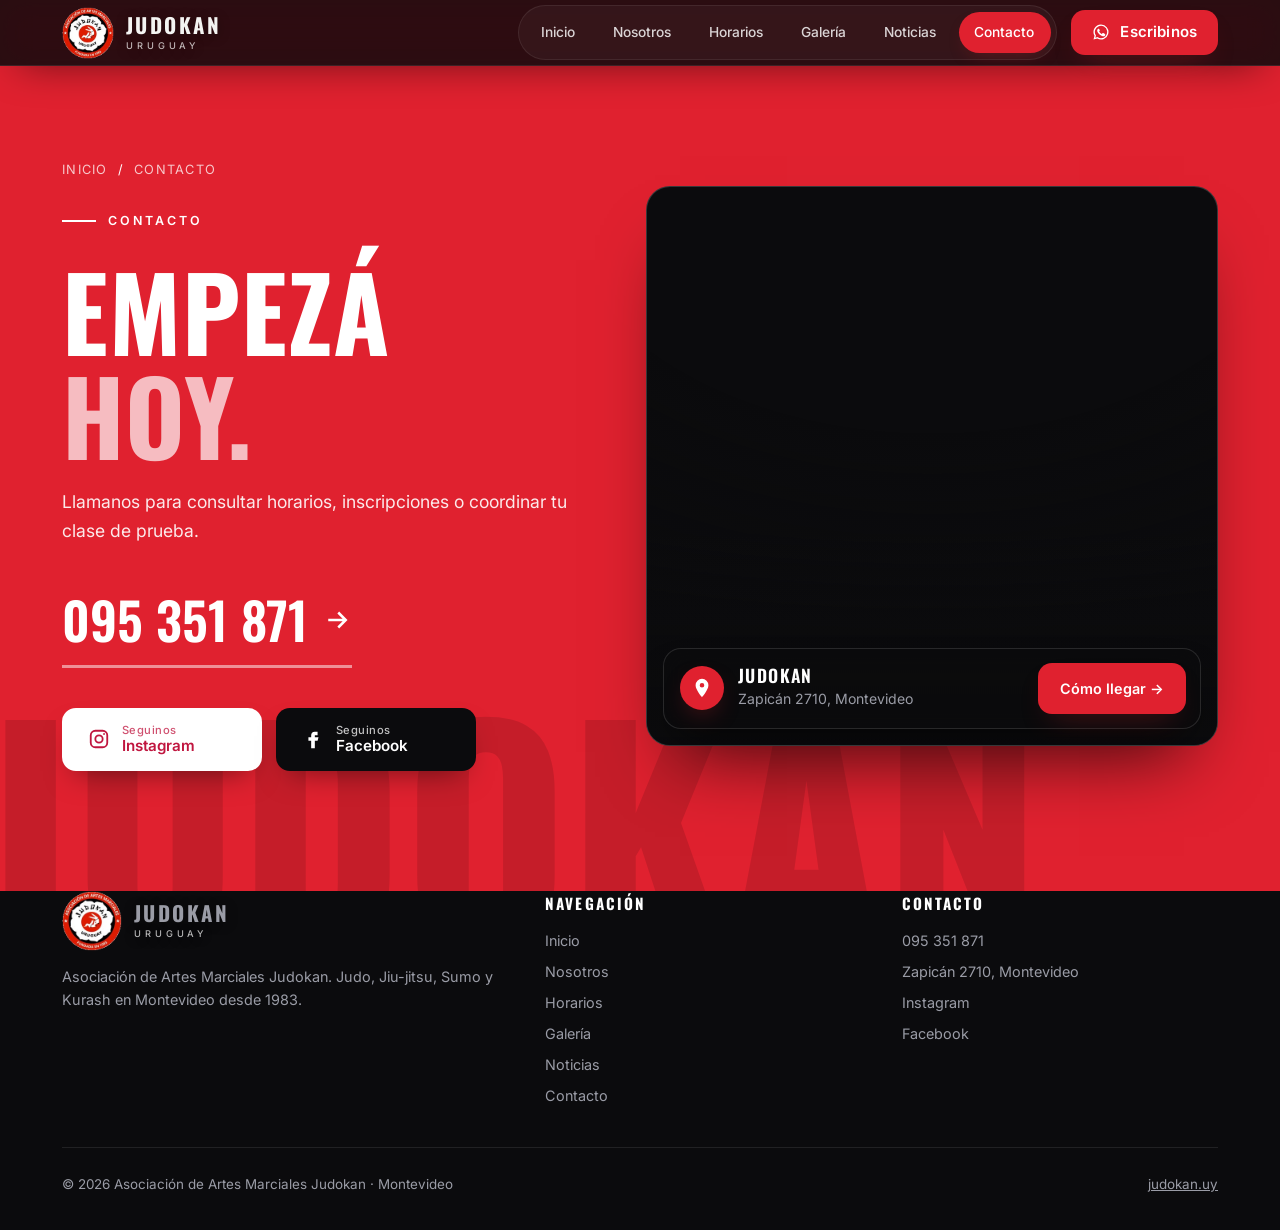
==== commit d381e476: "Divisor kanji más compacto y entrada suave de la portada Co-Authored-By: Claude Haiku 5.5 <noreply@a" ====
--- a/contacto.html
+++ b/contacto.html
@@ -3,13 +3,14 @@
 <head>
 <meta charset="utf-8">
 <meta name="viewport" content="width=device-width, initial-scale=1">
+<meta http-equiv="Cache-Control" content="no-cache">
 <title>Contacto | Judokan Uruguay</title>
 <meta name="description" content="Contacto y cómo llegar a la Asociación Judokan, Zapicán 2710, Montevideo. Teléfono 095 351 871.">
 <link rel="icon" href="assets/logo.png">
 <link rel="preconnect" href="https://fonts.googleapis.com">
 <link rel="preconnect" href="https://fonts.gstatic.com" crossorigin>
 <link href="https://fonts.googleapis.com/css2?family=Oswald:wght@500;600;700&family=Inter:wght@400;500;600;700&display=swap" rel="stylesheet">
-<link rel="stylesheet" href="css/styles.css?v=30">
+<link rel="stylesheet" href="css/styles.css?v=34">
 </head>
 <body data-page="contacto" data-header="solid">
 
@@ -58,7 +59,7 @@
 
 <div id="site-footer"></div>
 
-<script src="js/layout.js?v=30"></script>
-<script src="js/main.js?v=30"></script>
+<script src="js/layout.js?v=34"></script>
+<script src="js/main.js?v=34"></script>
 </body>
 </html>
--- a/css/styles.css
+++ b/css/styles.css
@@ -57,7 +57,7 @@
 .btn-line:hover{color:#000;border-color:#fff}
 
 /* 4. Encabezado y navegación --------------------------------------------- */
-.site-header{position:fixed;inset:0 0 auto 0;z-index:100;height:var(--header-h);transition:background .45s var(--ease),backdrop-filter .45s,box-shadow .45s,height .45s var(--ease),border-color .45s;border-bottom:1px solid transparent}
+.site-header{position:fixed;inset:0 0 auto 0;z-index:100;height:var(--header-h);transition:background-color .45s var(--ease),box-shadow .45s var(--ease),height .45s var(--ease),border-color .45s;border-bottom:1px solid transparent}
 /* Estado 1: sobre el hero, transparente */
 .site-header::before{content:"";position:absolute;inset:0 0 -40px 0;background:linear-gradient(180deg,rgba(0,0,0,.55),rgba(0,0,0,0));pointer-events:none;transition:opacity .45s;z-index:-1}
 /* Estado 2: al hacer scroll o en páginas internas, vidrio oscuro */
@@ -108,7 +108,9 @@
 
 /* 6. Hero (inicio) -------------------------------------------------------- */
 .hero{position:relative;min-height:100vh;min-height:100svh;display:flex;align-items:flex-end;overflow:hidden;background:#000}
-.hero-bg{position:absolute;inset:-6%;background:url("../assets/jk_1.jpeg") center 25%/cover no-repeat;animation:kenburns 22s ease-in-out infinite alternate;will-change:transform}
+.hero-bg{position:absolute;inset:-6%;background:url("../assets/jk_1.jpeg") center 25%/cover no-repeat;animation:kenburns 22s ease-in-out infinite alternate,heroIn 2.6s var(--ease) .15s backwards;will-change:transform,opacity}
+/* Entrada de la portada: aparece desde negro y se asienta desde un leve zoom */
+@keyframes heroIn{from{opacity:0;transform:scale(1.1)}to{opacity:1;transform:scale(1)}}
 .hero::after{content:"";position:absolute;inset:0;background:linear-gradient(90deg,rgba(11,11,13,.92) 0%,rgba(11,11,13,.55) 50%,rgba(11,11,13,.2) 100%),linear-gradient(0deg,var(--bg) 0%,rgba(11,11,13,0) 45%)}
 .hero-content{position:relative;z-index:2;padding-top:160px;padding-bottom:150px;max-width:920px}
 .hero h1{font-size:clamp(3.6rem,11vw,9.4rem);line-height:.86;font-weight:700}
@@ -144,7 +146,7 @@
    .divider-kanji   minimalista: 柔道 entre dos líneas rojas
    .divider-quote   lema grande con contorno
    .divider-band    banda negra inclinada (Sobre nosotros) */
-.divider-kanji{display:flex;align-items:center;gap:12px;max-width:380px;margin:56px auto;padding:0 22px}
+.divider-kanji{display:flex;align-items:center;gap:12px;max-width:380px;margin:-40px auto;padding:0 22px}
 .divider-kanji::before,.divider-kanji::after{content:"";flex:1;height:1px;background:linear-gradient(90deg,transparent,rgba(224,33,47,.75))}
 .divider-kanji::after{background:linear-gradient(270deg,transparent,rgba(224,33,47,.75))}
 .divider-kanji span{font-family:"Yu Gothic","Meiryo","Hiragino Sans",sans-serif;font-size:1.4rem;font-weight:700;line-height:1;letter-spacing:.12em;margin-right:-.12em;color:var(--red);white-space:nowrap;flex:0 0 auto}
@@ -430,9 +432,19 @@
 @media (max-width:1040px){.values-grid{grid-template-columns:1fr 1fr}}
 @media (max-width:600px){.values-grid{grid-template-columns:1fr}}
 
+/* Menú móvil, versión final: sin blur en la cabecera (el blur animado trababa el menú),
+   overlay con opacidad + transform, enlaces escalonados. */
+@media (max-width:900px){
+  .site-header,.site-header.scrolled,.site-header.solid{-webkit-backdrop-filter:none;backdrop-filter:none;background:rgba(11,11,13,.97);transition:background-color .3s,box-shadow .3s,height .3s}
+  .site-header::before{display:none}
+  .site-header.menu-open{background:transparent;box-shadow:none;border-bottom-color:transparent}
+  .nav-menu{transform:translate3d(0,-14px,0);transition:opacity .3s ease,transform .4s var(--ease),visibility .3s;will-change:opacity,transform}
+  .nav-menu.open{transform:translate3d(0,0,0)}
+}
+
 /* Menú móvil: fondo sólido, sin óvalo, entrada escalonada (solo transform y opacity) */
 @media (max-width:900px){
-  .nav-menu{background:#0b0b0d;opacity:0;visibility:hidden;transition:opacity .35s var(--ease),visibility .35s}
+  .nav-menu{background:#0b0b0d;opacity:0;visibility:hidden;transform:translate3d(0,-14px,0);transition:opacity .3s ease,transform .4s var(--ease),visibility .3s;will-change:opacity,transform}
   .nav-menu.open{opacity:1;visibility:visible}
   .site-header .nav-menu ul,.site-header.solid .nav-menu ul,.site-header.scrolled .nav-menu ul{background:none;border:0;box-shadow:none;padding:0}
   .nav-menu a.link{opacity:0;transform:translateY(16px);transition:opacity .45s var(--ease),transform .45s var(--ease),color .3s}
@@ -516,7 +528,7 @@
 @media (max-width:900px){
   section{padding:76px 0}
   .burger{display:flex}
-  .nav-menu{position:fixed;inset:0;background:rgba(11,11,13,.98);display:flex;flex-direction:column;align-items:center;justify-content:center;gap:34px;padding:90px 24px 40px;opacity:0;pointer-events:none;transition:opacity .4s var(--ease)}
+  .nav-menu{position:fixed;inset:0;background:#0b0b0d;display:flex;flex-direction:column;align-items:center;justify-content:center;gap:34px;padding:90px 24px 40px;opacity:0;pointer-events:none;transform:translate3d(0,-14px,0);transition:opacity .3s ease,transform .4s var(--ease),visibility .3s;will-change:opacity,transform}
   .nav-menu.open{opacity:1;pointer-events:auto}
   .site-header.menu-open{background:none;backdrop-filter:none;-webkit-backdrop-filter:none;box-shadow:none;border-bottom-color:transparent}
   .site-header.menu-open::before{opacity:0}
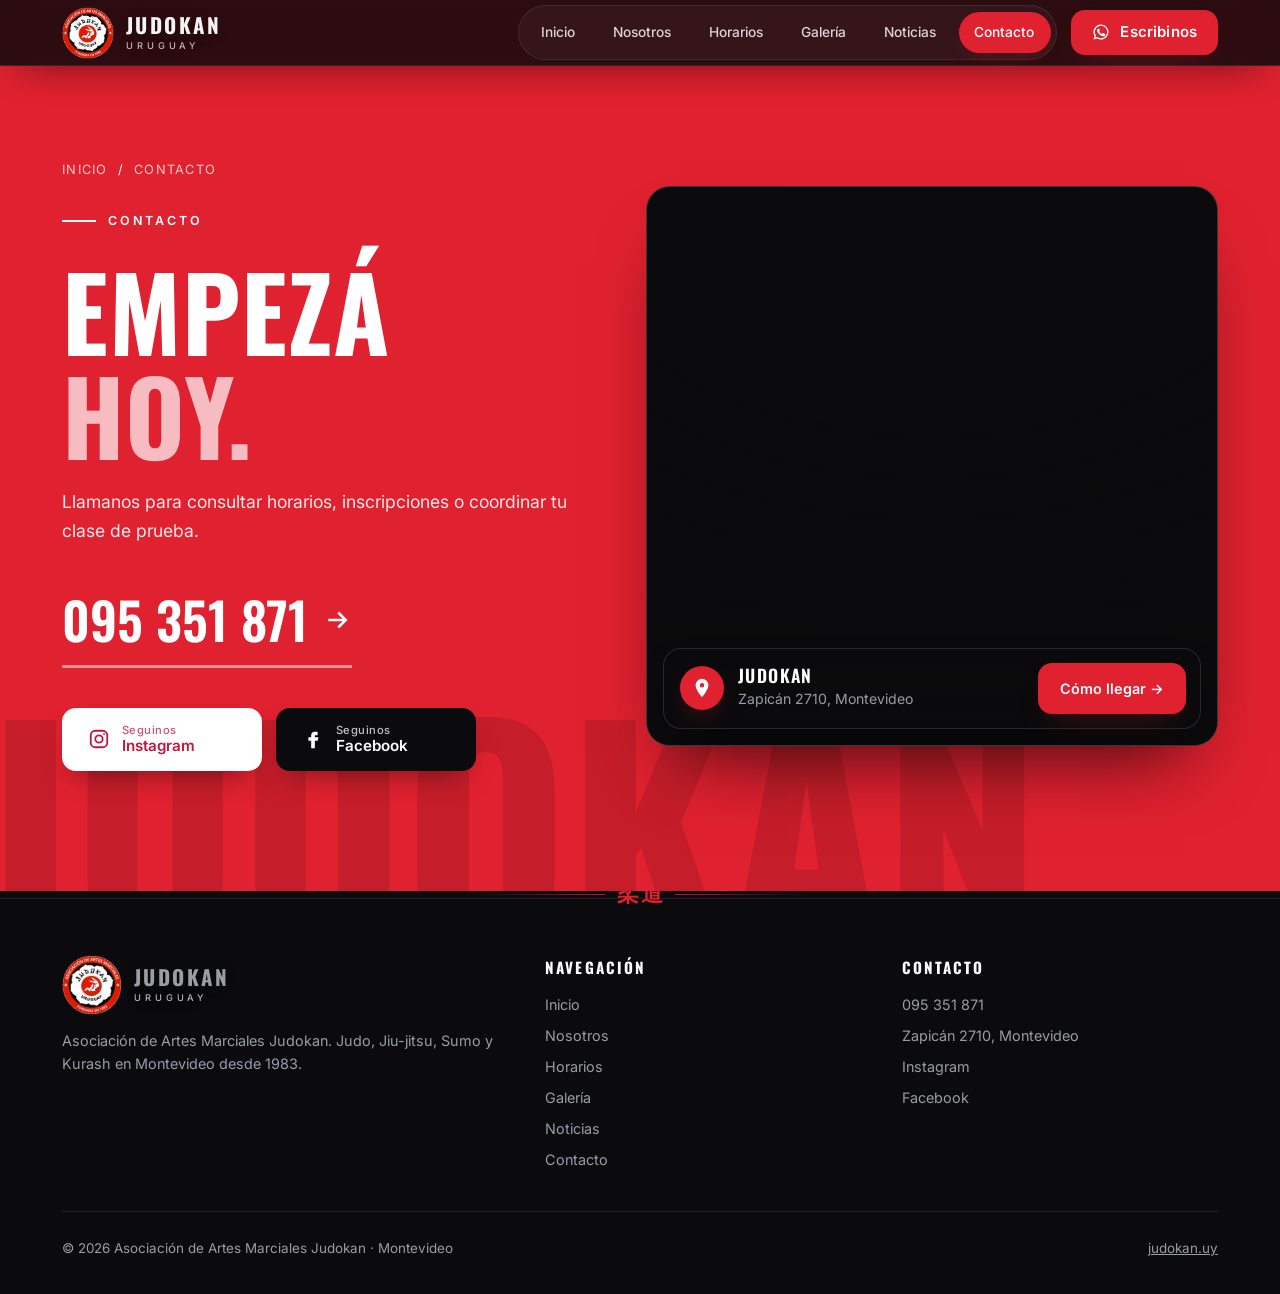
==== commit 375e5d06: "Metadatos para compartir (Open Graph y Twitter) con imagen 1200x630; enlaces canónicos Co-Authored-B" ====
--- a/contacto.html
+++ b/contacto.html
@@ -6,11 +6,26 @@
 <meta http-equiv="Cache-Control" content="no-cache">
 <title>Contacto | Judokan Uruguay</title>
 <meta name="description" content="Contacto y cómo llegar a la Asociación Judokan, Zapicán 2710, Montevideo. Teléfono 095 351 871.">
+<link rel="canonical" href="https://manu-alz.github.io/Judokan/contacto.html">
+<meta property="og:type" content="website">
+<meta property="og:site_name" content="Judokan Uruguay">
+<meta property="og:locale" content="es_UY">
+<meta property="og:title" content="Contacto | Judokan Uruguay">
+<meta property="og:description" content="Contacto y cómo llegar a la Asociación Judokan, Zapicán 2710, Montevideo. Teléfono 095 351 871.">
+<meta property="og:url" content="https://manu-alz.github.io/Judokan/contacto.html">
+<meta property="og:image" content="https://manu-alz.github.io/Judokan/assets/og-image.jpg">
+<meta property="og:image:width" content="1200">
+<meta property="og:image:height" content="630">
+<meta property="og:image:alt" content="Judokan Uruguay, asociación de artes marciales en Montevideo">
+<meta name="twitter:card" content="summary_large_image">
+<meta name="twitter:title" content="Contacto | Judokan Uruguay">
+<meta name="twitter:description" content="Contacto y cómo llegar a la Asociación Judokan, Zapicán 2710, Montevideo. Teléfono 095 351 871.">
+<meta name="twitter:image" content="https://manu-alz.github.io/Judokan/assets/og-image.jpg">
 <link rel="icon" href="assets/logo.png">
 <link rel="preconnect" href="https://fonts.googleapis.com">
 <link rel="preconnect" href="https://fonts.gstatic.com" crossorigin>
 <link href="https://fonts.googleapis.com/css2?family=Oswald:wght@500;600;700&family=Inter:wght@400;500;600;700&display=swap" rel="stylesheet">
-<link rel="stylesheet" href="css/styles.css?v=34">
+<link rel="stylesheet" href="css/styles.css?v=35">
 </head>
 <body data-page="contacto" data-header="solid">
 
@@ -59,7 +74,7 @@
 
 <div id="site-footer"></div>
 
-<script src="js/layout.js?v=34"></script>
-<script src="js/main.js?v=34"></script>
+<script src="js/layout.js?v=35"></script>
+<script src="js/main.js?v=35"></script>
 </body>
 </html>
--- a/css/styles.css
+++ b/css/styles.css
@@ -146,7 +146,7 @@
    .divider-kanji   minimalista: 柔道 entre dos líneas rojas
    .divider-quote   lema grande con contorno
    .divider-band    banda negra inclinada (Sobre nosotros) */
-.divider-kanji{display:flex;align-items:center;gap:12px;max-width:380px;margin:-40px auto;padding:0 22px}
+.divider-kanji{display:flex;align-items:center;gap:12px;max-width:380px;margin:-8px auto;padding:0 22px}
 .divider-kanji::before,.divider-kanji::after{content:"";flex:1;height:1px;background:linear-gradient(90deg,transparent,rgba(224,33,47,.75))}
 .divider-kanji::after{background:linear-gradient(270deg,transparent,rgba(224,33,47,.75))}
 .divider-kanji span{font-family:"Yu Gothic","Meiryo","Hiragino Sans",sans-serif;font-size:1.4rem;font-weight:700;line-height:1;letter-spacing:.12em;margin-right:-.12em;color:var(--red);white-space:nowrap;flex:0 0 auto}
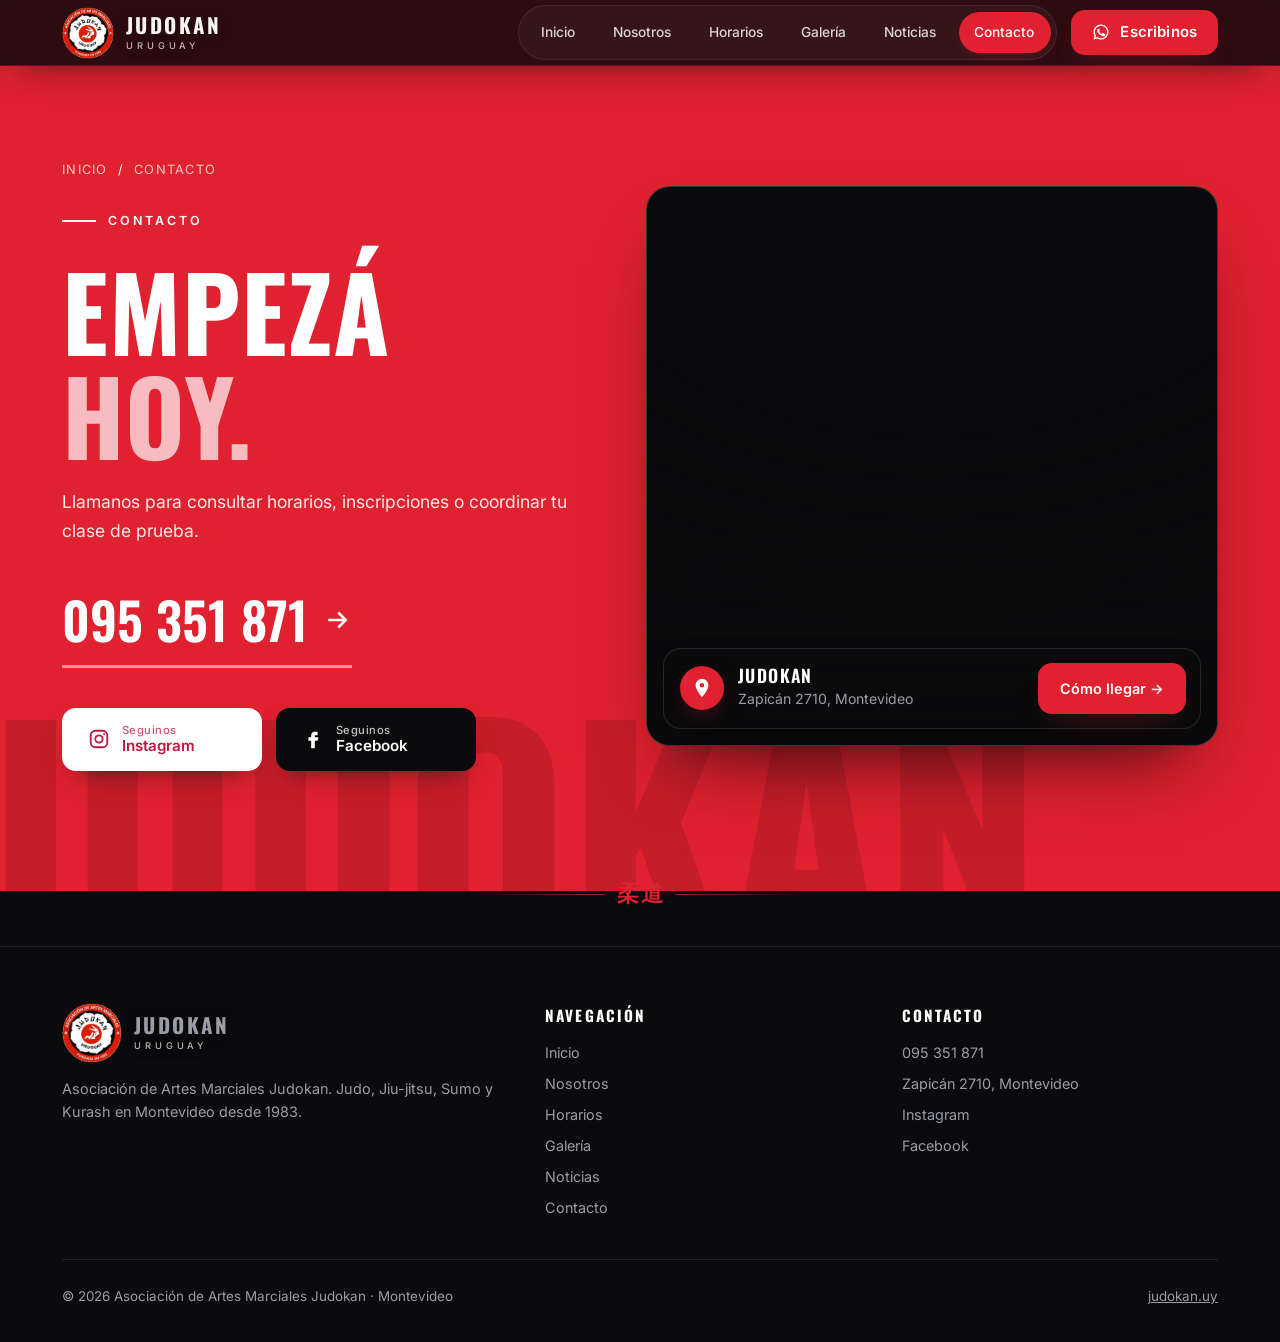
==== commit 65aed6f8: "Divisor kanji: deja de superponerse con la sección roja Co-Authored-By: Claude Haiku 5.5 <noreply@an" ====
--- a/contacto.html
+++ b/contacto.html
@@ -25,7 +25,7 @@
 <link rel="preconnect" href="https://fonts.googleapis.com">
 <link rel="preconnect" href="https://fonts.gstatic.com" crossorigin>
 <link href="https://fonts.googleapis.com/css2?family=Oswald:wght@500;600;700&family=Inter:wght@400;500;600;700&display=swap" rel="stylesheet">
-<link rel="stylesheet" href="css/styles.css?v=35">
+<link rel="stylesheet" href="css/styles.css?v=36">
 </head>
 <body data-page="contacto" data-header="solid">
 
@@ -74,7 +74,7 @@
 
 <div id="site-footer"></div>
 
-<script src="js/layout.js?v=35"></script>
-<script src="js/main.js?v=35"></script>
+<script src="js/layout.js?v=36"></script>
+<script src="js/main.js?v=36"></script>
 </body>
 </html>
--- a/css/styles.css
+++ b/css/styles.css
@@ -146,7 +146,7 @@
    .divider-kanji   minimalista: 柔道 entre dos líneas rojas
    .divider-quote   lema grande con contorno
    .divider-band    banda negra inclinada (Sobre nosotros) */
-.divider-kanji{display:flex;align-items:center;gap:12px;max-width:380px;margin:-8px auto;padding:0 22px}
+.divider-kanji{display:flex;align-items:center;gap:12px;max-width:380px;margin:-8px auto 40px;padding:0 22px;position:relative;z-index:1}
 .divider-kanji::before,.divider-kanji::after{content:"";flex:1;height:1px;background:linear-gradient(90deg,transparent,rgba(224,33,47,.75))}
 .divider-kanji::after{background:linear-gradient(270deg,transparent,rgba(224,33,47,.75))}
 .divider-kanji span{font-family:"Yu Gothic","Meiryo","Hiragino Sans",sans-serif;font-size:1.4rem;font-weight:700;line-height:1;letter-spacing:.12em;margin-right:-.12em;color:var(--red);white-space:nowrap;flex:0 0 auto}
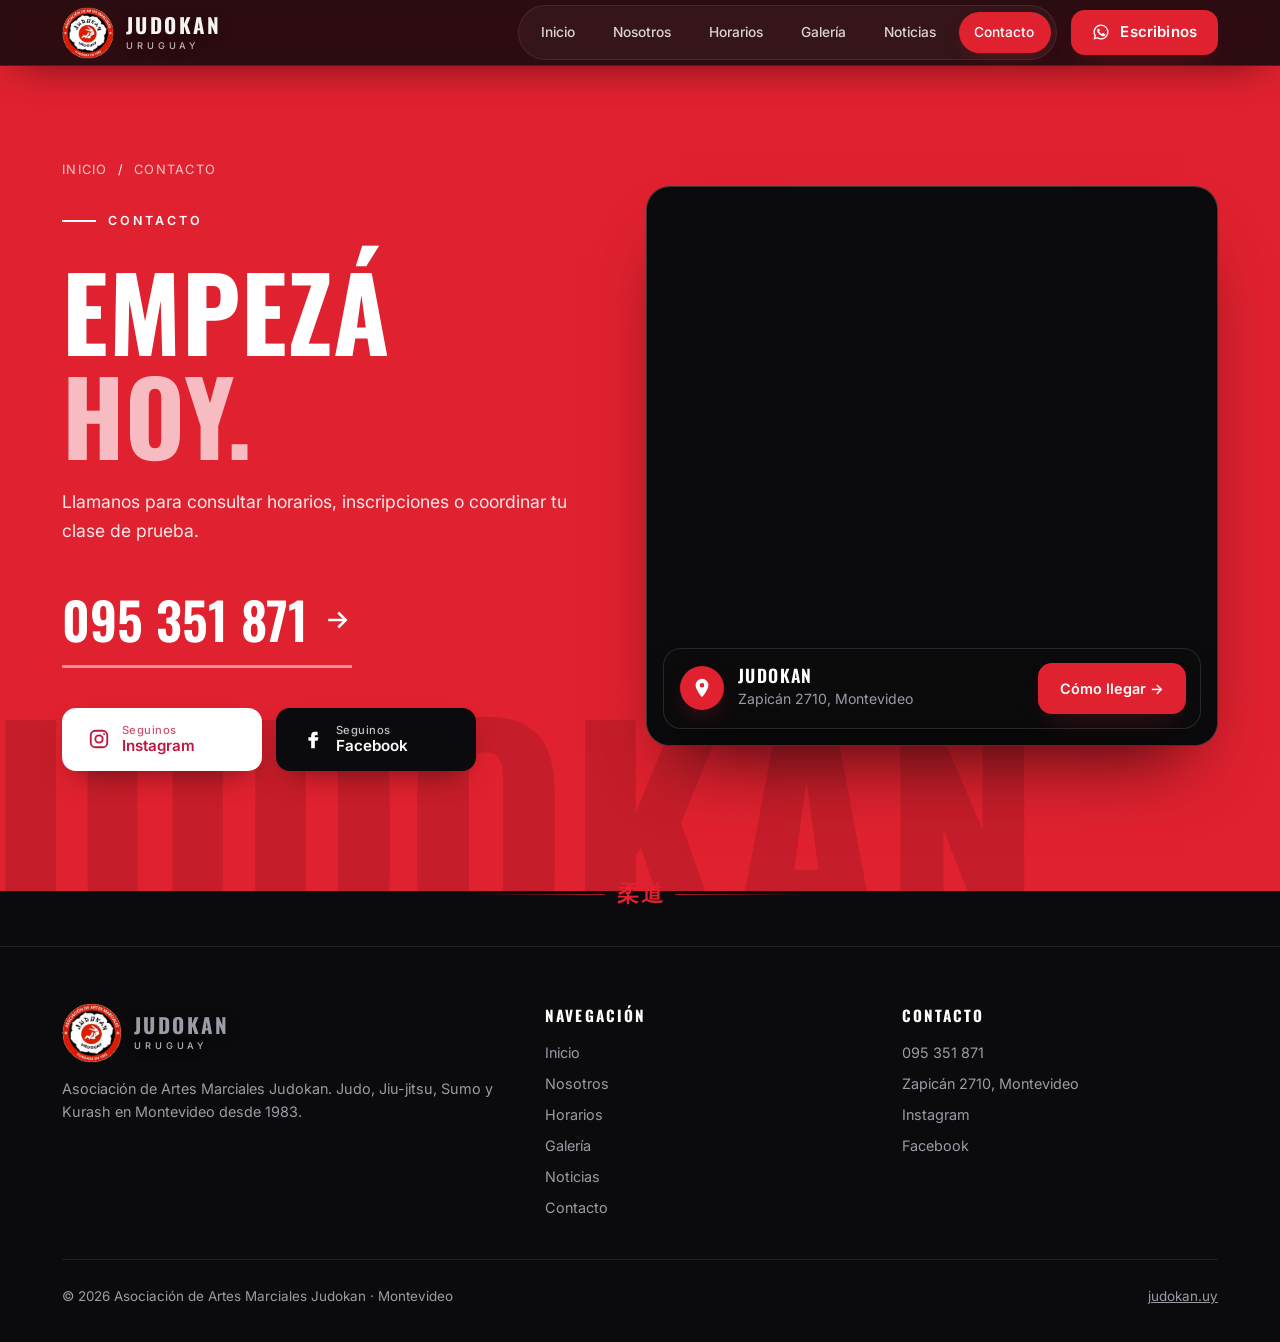
==== commit 06d44b4f: "Enlaces a la página principal limpios (./ en vez de index.html) Co-Authored-By: Claude Haiku 5.5 <no" ====
--- a/contacto.html
+++ b/contacto.html
@@ -25,7 +25,7 @@
 <link rel="preconnect" href="https://fonts.googleapis.com">
 <link rel="preconnect" href="https://fonts.gstatic.com" crossorigin>
 <link href="https://fonts.googleapis.com/css2?family=Oswald:wght@500;600;700&family=Inter:wght@400;500;600;700&display=swap" rel="stylesheet">
-<link rel="stylesheet" href="css/styles.css?v=36">
+<link rel="stylesheet" href="css/styles.css?v=37">
 </head>
 <body data-page="contacto" data-header="solid">
 
@@ -36,7 +36,7 @@
   <section class="contact contact-page">
     <div class="wrap contact-grid">
       <div>
-        <div class="crumbs" style="color:rgba(255,255,255,.75)"><a href="index.html" style="color:rgba(255,255,255,.75)">Inicio</a><span style="color:#fff">/</span>Contacto</div>
+        <div class="crumbs" style="color:rgba(255,255,255,.75)"><a href="./" style="color:rgba(255,255,255,.75)">Inicio</a><span style="color:#fff">/</span>Contacto</div>
         <div class="eyebrow reveal">Contacto</div>
         <h1 class="reveal">Empezá <span>hoy.</span></h1>
         <p class="reveal" style="--d:.1s">Llamanos para consultar horarios, inscripciones o coordinar tu clase de prueba.</p>
@@ -74,7 +74,7 @@
 
 <div id="site-footer"></div>
 
-<script src="js/layout.js?v=36"></script>
-<script src="js/main.js?v=36"></script>
+<script src="js/layout.js?v=37"></script>
+<script src="js/main.js?v=37"></script>
 </body>
 </html>
